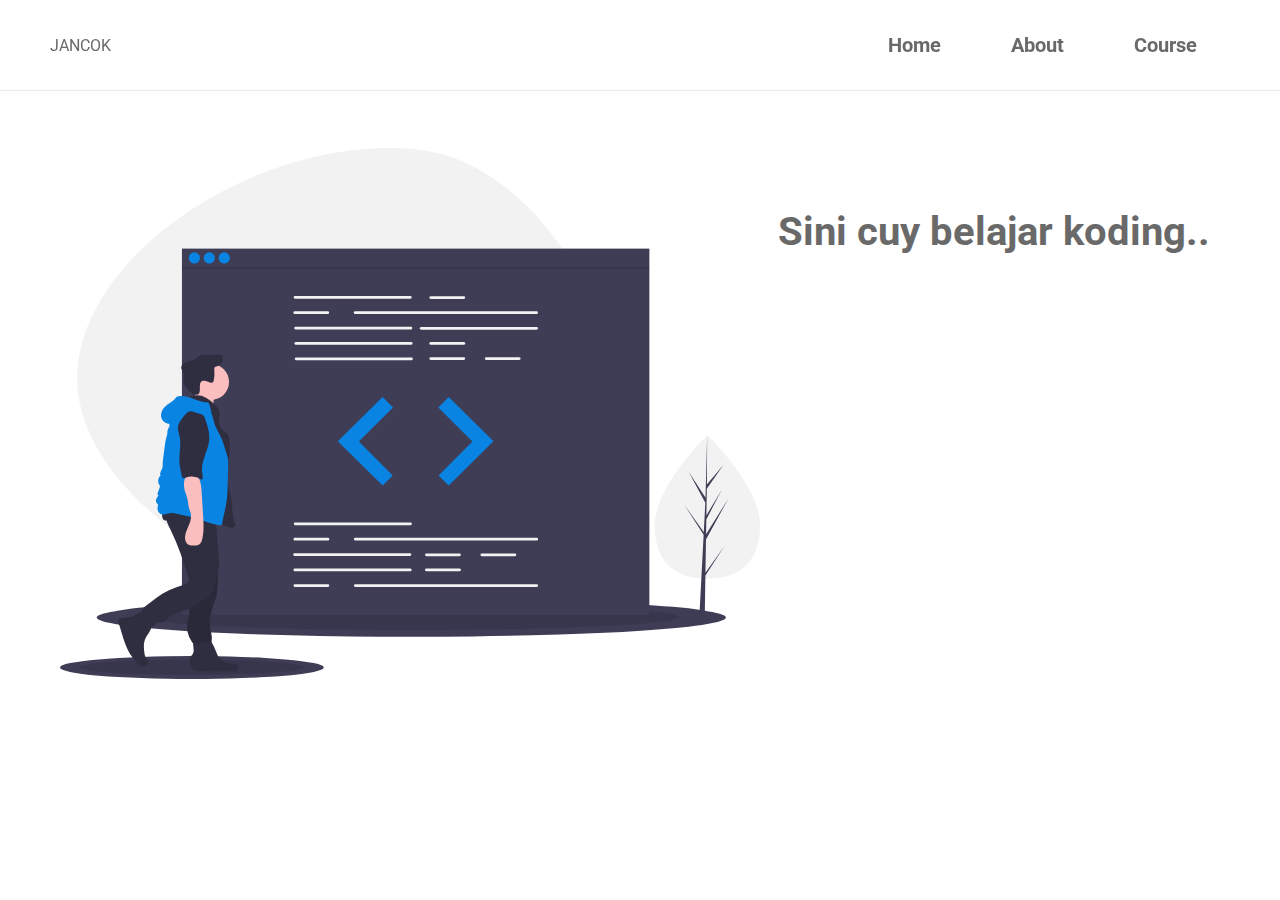
==== index.html @ 711c0e99 "add header" ====
<!DOCTYPE html>
<html lang="en">
  <head>
    <meta charset="UTF-8" />
    <meta name="viewport" content="width=device-width, initial-scale=1.0" />
    <meta http-equiv="X-UA-Compatible" content="ie=edge" />

    <link rel="stylesheet" href="index.css">

    <title>Jancok Course</title>
  </head>
  <body>
    <main>
      <section>
        <nav class="nav">
          <div class="nav-container">
            <a href="">JANCOK</a>
            <div class="nav-menu">
              <a class="btn-menu" href="#">Home</a>
              <a class="btn-menu" href="#">About</a>
              <a class="btn-menu" href="#">Course</a>
            </div>
          </div>
        </nav>
      </section>

      <section class="index-header">
        <div class="header-container">
          <h1 class="header-title">Sini cuy belajar koding..</h1>
        </div>
      </section>
    </main>
  </body>
</html>
---- index.css ----
@import url('https://fonts.googleapis.com/css?family=Roboto&display=swap');

* {
  padding: 0;
  margin: 0;
  font-weight: 400;
  color: #6a6969;
}

body {
  font-family: 'Roboto', sans-serif;
  font-size: inherit;
  padding-top: 88px;
}

div {
  display: block;
}

a {
  text-decoration: none;
}

/* Navigasi */
nav {
  display: block;
}

.nav {
  position: fixed;
  z-index: 10;
  left: 0;
  right: 0;
  top: 0;
  border-bottom: 1px solid #ebebeb;
  background-color: rgba(255, 255, 255, 0.9)
}

.nav-container {
  max-width: 1320px;
  margin: auto;
  padding: 0 50px;
  display: flex;
  align-items: center;
  justify-content: space-between;
  height: 90px;
}

.nav-logo {

}

.nav-menu {

}

.btn-menu {
  margin: 0 33px;
  font-size: 20px;
  font-weight: 700;
  text-align: center;
}

/* Header */
.index-header {
  background-image: url(./assets/images/undraw_code_review.svg);
  background-repeat: no-repeat;
  background-size: 700px;
  background-position: 60px 60px;
  padding-top: 50px;
  padding-bottom: 60px;
  height: 500px;
}

.header-container {
    padding: 70px;
}

.header-title {
  text-align: right;
  font-weight: 700;
  font-size: 40px;
}
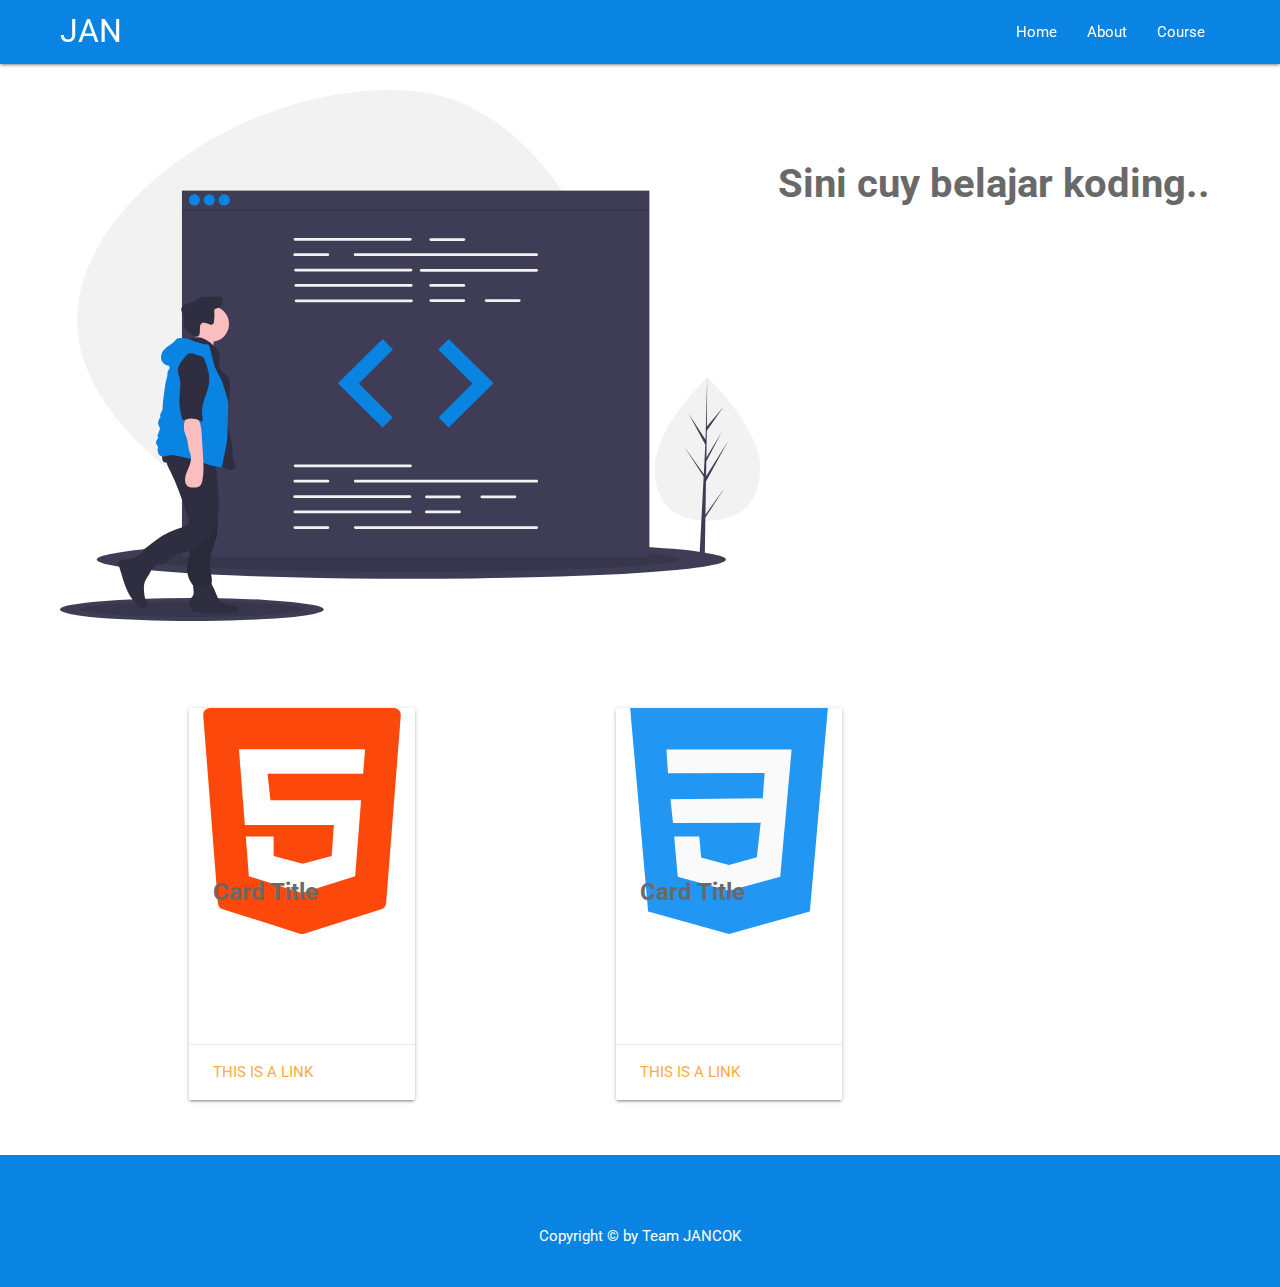
==== commit cf6243e2: "add course" ====
--- a/index.html
+++ b/index.html
@@ -5,14 +5,20 @@
     <meta name="viewport" content="width=device-width, initial-scale=1.0" />
     <meta http-equiv="X-UA-Compatible" content="ie=edge" />
 
-    <link rel="stylesheet" href="index.css">
+    <!-- Compiled and minified CSS -->
+    <link
+      rel="stylesheet"
+      href="https://cdnjs.cloudflare.com/ajax/libs/materialize/1.0.0/css/materialize.min.css"
+    />
+
+    <link rel="stylesheet" href="index.css" />
 
     <title>Jancok Course</title>
   </head>
   <body>
     <main>
       <section>
-        <nav class="nav">
+        <!-- <nav class="nav">
           <div class="nav-container">
             <a href="">JANCOK</a>
             <div class="nav-menu">
@@ -20,6 +26,17 @@
               <a class="btn-menu" href="#">About</a>
               <a class="btn-menu" href="#">Course</a>
             </div>
+          </div>
+        </nav> -->
+
+        <nav>
+          <div class="nav-wrapper">
+            <a href="#" class="brand-logo">JAN</a>
+            <ul id="nav-mobile" class="right hide-on-med-and-down">
+              <li><a href="sass.html">Home</a></li>
+              <li><a href="badges.html">About</a></li>
+              <li><a href="collapsible.html">Course</a></li>
+            </ul>
           </div>
         </nav>
       </section>
@@ -29,6 +46,58 @@
           <h1 class="header-title">Sini cuy belajar koding..</h1>
         </div>
       </section>
+
+      <div class="row">
+        <div class="col s4">
+          <div class="row">
+            <div class="col s12 m7">
+              <div class="card">
+                <div class="card-image">
+                  <img src="./assets/images/html-5.svg" />
+                  <span class="card-title">Card Title</span>
+                </div>
+                <div class="card-content">
+                  <p>
+                    HTML nya aja dulul laah
+                  </p>
+                </div>
+                <div class="card-action">
+                  <a href="./pages/services.html">This is a link</a>
+                </div>
+              </div>
+            </div>
+          </div>
+        </div>
+        <div class="col s4">
+          <div class="row">
+            <div class="col s12 m7">
+              <div class="card">
+                <div class="card-image">
+                  <img src="./assets/images/css-3.svg" />
+                  <span class="card-title">Card Title</span>
+                </div>
+                <div class="card-content">
+                  <p>
+                    Belajar html CSS sinii
+                  </p>
+                </div>
+                <div class="card-action">
+                  <a href="#">This is a link</a>
+                </div>
+              </div>
+            </div>
+          </div>
+        </div>
+      </div>
     </main>
+
+    <footer>
+      <div class="copyright">
+        <p>Copyright &copy; by Team JANCOK</p>
+      </div>
+    </footer>
+
+    <!-- Compiled and minified JavaScript -->
+    <script src="https://cdnjs.cloudflare.com/ajax/libs/materialize/1.0.0/js/materialize.min.js"></script>
   </body>
 </html>
--- a/index.css
+++ b/index.css
@@ -10,7 +10,6 @@
 body {
   font-family: 'Roboto', sans-serif;
   font-size: inherit;
-  padding-top: 88px;
 }
 
 div {
@@ -21,37 +20,14 @@
   text-decoration: none;
 }
 
-/* Navigasi */
-nav {
-  display: block;
+/* Nav */
+nav{
+  position: fixed;
+  background-color: #0984E3;
 }
 
-.nav {
-  position: fixed;
-  z-index: 10;
-  left: 0;
-  right: 0;
-  top: 0;
-  border-bottom: 1px solid #ebebeb;
-  background-color: rgba(255, 255, 255, 0.9)
-}
-
-.nav-container {
-  max-width: 1320px;
-  margin: auto;
-  padding: 0 50px;
-  display: flex;
-  align-items: center;
-  justify-content: space-between;
-  height: 90px;
-}
-
-.nav-logo {
-
-}
-
-.nav-menu {
-
+nav .nav-wrapper {
+  margin: 0 60px;
 }
 
 .btn-menu {
@@ -66,10 +42,11 @@
   background-image: url(./assets/images/undraw_code_review.svg);
   background-repeat: no-repeat;
   background-size: 700px;
-  background-position: 60px 60px;
+  background-position-x: 60px;
+  background-position-y: 90px;
   padding-top: 50px;
   padding-bottom: 60px;
-  height: 500px;
+  height: 700px;
 }
 
 .header-container {
@@ -80,4 +57,30 @@
   text-align: right;
   font-weight: 700;
   font-size: 40px;
+}
+
+.row {
+  display: flex;
+}
+
+.row .col.s4 {
+  margin: 0;
+}
+
+.card .card-image .card-title {
+  color: #6a6969;
+  font-weight: bolder;
+}
+
+/* Footer */
+footer {
+  background-color: #0984E3;
+  color: white;
+  padding: 50px 0 20px;
+  text-align: center;
+}
+
+p {
+  padding: 20px 0;
+  color: white;
 }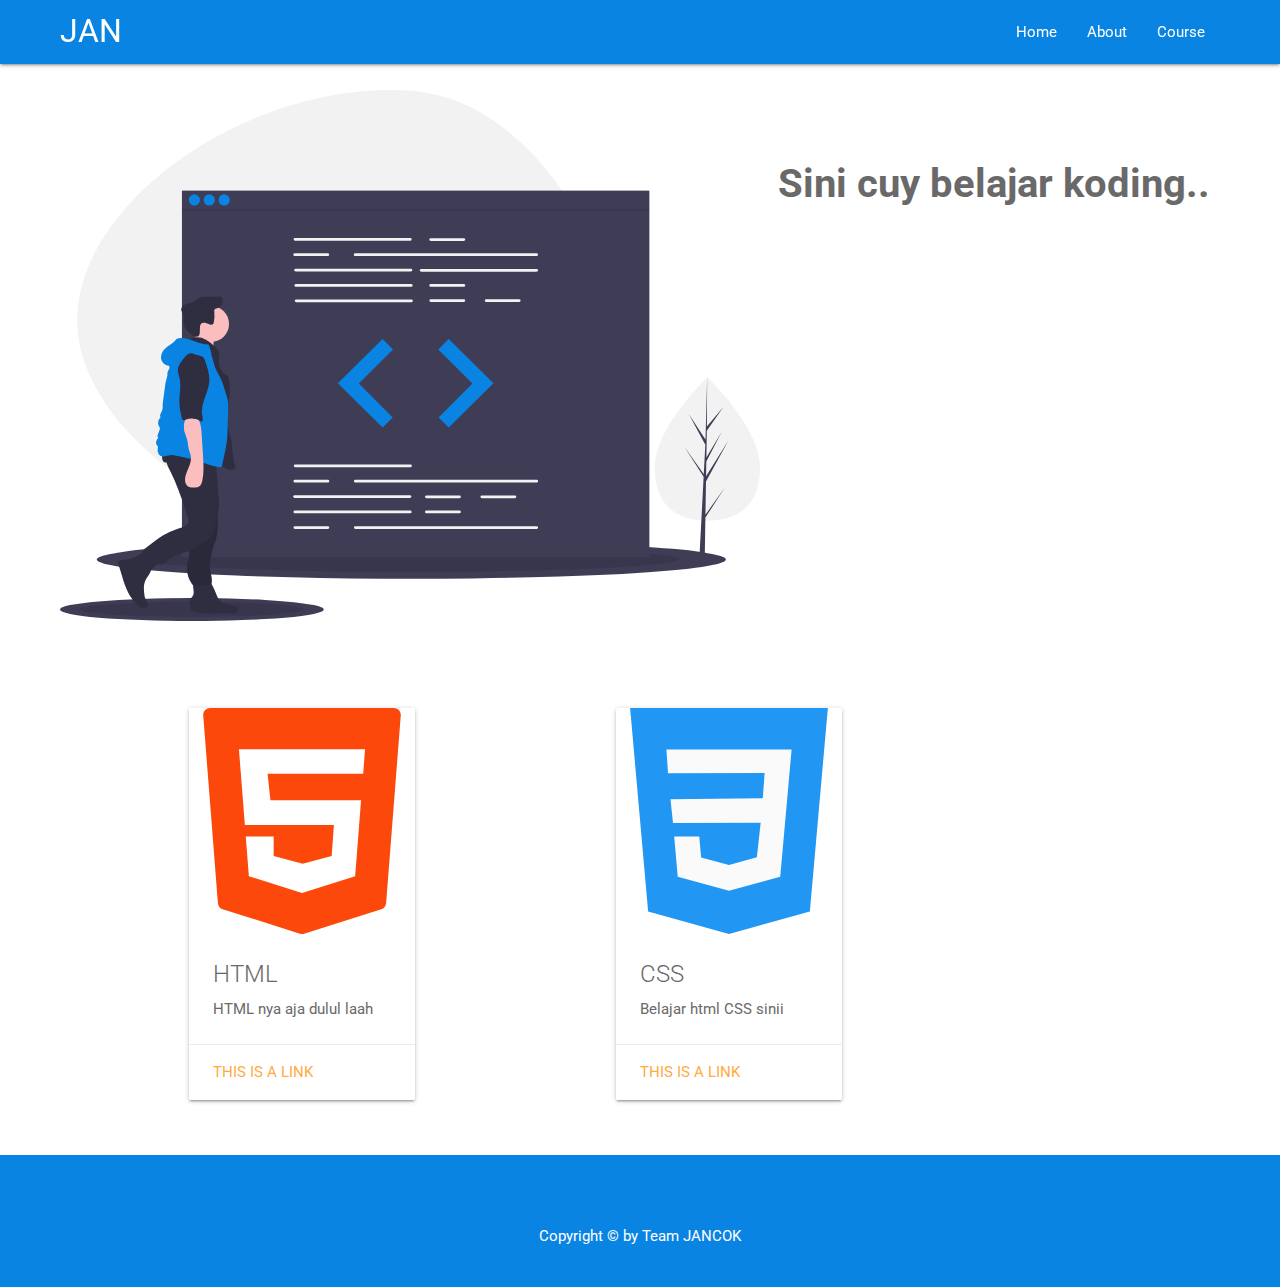
==== commit 67b9c81a: "fix content course" ====
--- a/index.html
+++ b/index.html
@@ -18,46 +18,35 @@
   <body>
     <main>
       <section>
-        <!-- <nav class="nav">
-          <div class="nav-container">
-            <a href="">JANCOK</a>
-            <div class="nav-menu">
-              <a class="btn-menu" href="#">Home</a>
-              <a class="btn-menu" href="#">About</a>
-              <a class="btn-menu" href="#">Course</a>
-            </div>
-          </div>
-        </nav> -->
-
         <nav>
           <div class="nav-wrapper">
             <a href="#" class="brand-logo">JAN</a>
             <ul id="nav-mobile" class="right hide-on-med-and-down">
-              <li><a href="sass.html">Home</a></li>
-              <li><a href="badges.html">About</a></li>
-              <li><a href="collapsible.html">Course</a></li>
+              <li><a href="#home">Home</a></li>
+              <li><a href="#about">About</a></li>
+              <li><a href="#course">Course</a></li>
             </ul>
           </div>
         </nav>
       </section>
 
-      <section class="index-header">
+      <section class="index-header" id="header">
         <div class="header-container">
           <h1 class="header-title">Sini cuy belajar koding..</h1>
         </div>
       </section>
 
-      <div class="row">
+      <div class="row" id="course">
         <div class="col s4">
           <div class="row">
             <div class="col s12 m7">
               <div class="card">
                 <div class="card-image">
                   <img src="./assets/images/html-5.svg" />
-                  <span class="card-title">Card Title</span>
                 </div>
                 <div class="card-content">
-                  <p>
+                    <span class="card-title">HTML</span>
+                  <p class="course-desc">
                     HTML nya aja dulul laah
                   </p>
                 </div>
@@ -74,10 +63,11 @@
               <div class="card">
                 <div class="card-image">
                   <img src="./assets/images/css-3.svg" />
-                  <span class="card-title">Card Title</span>
                 </div>
                 <div class="card-content">
-                  <p>
+                    <span class="card-title">CSS</span>
+
+                  <p class="course-desc">
                     Belajar html CSS sinii
                   </p>
                 </div>
@@ -92,8 +82,8 @@
     </main>
 
     <footer>
-      <div class="copyright">
-        <p>Copyright &copy; by Team JANCOK</p>
+      <div>
+        <p class="copyright">Copyright &copy; by Team JANCOK</p>
       </div>
     </footer>
 
--- a/index.css
+++ b/index.css
@@ -72,6 +72,10 @@
   font-weight: bolder;
 }
 
+.copy-right {
+  color: white;
+}
+
 /* Footer */
 footer {
   background-color: #0984E3;
@@ -80,7 +84,7 @@
   text-align: center;
 }
 
-p {
+p.copyright{
   padding: 20px 0;
   color: white;
 }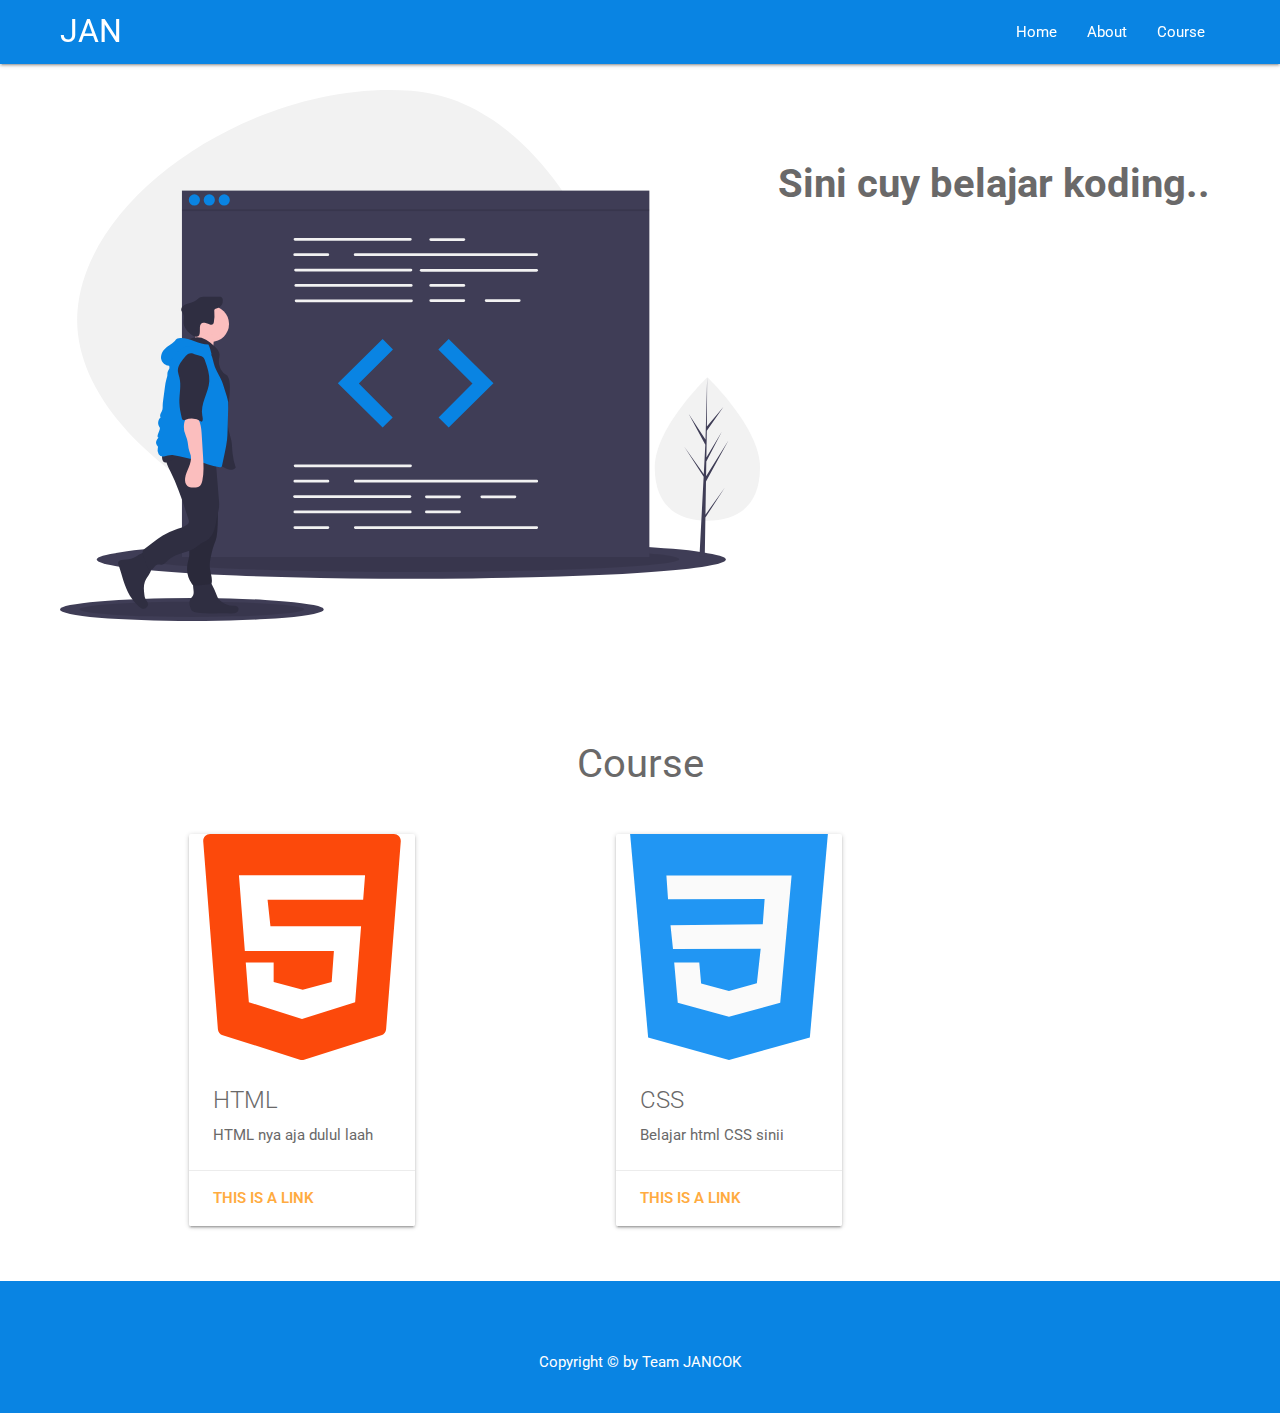
==== commit a0d69eee: "fix text" ====
--- a/index.html
+++ b/index.html
@@ -36,43 +36,45 @@
         </div>
       </section>
 
-      <div class="row" id="course">
-        <div class="col s4">
-          <div class="row">
-            <div class="col s12 m7">
-              <div class="card">
-                <div class="card-image">
-                  <img src="./assets/images/html-5.svg" />
-                </div>
-                <div class="card-content">
+      <div class="course">
+        <h1 class="course-title">Course</h1>
+        <div class="row" id="course">
+          <div class="col s4">
+            <div class="row">
+              <div class="col s12 m7">
+                <div class="card">
+                  <div class="card-image">
+                    <img src="./assets/images/html-5.svg" />
+                  </div>
+                  <div class="card-content">
                     <span class="card-title">HTML</span>
-                  <p class="course-desc">
-                    HTML nya aja dulul laah
-                  </p>
-                </div>
-                <div class="card-action">
-                  <a href="./pages/services.html">This is a link</a>
+                    <p class="course-desc">
+                      HTML nya aja dulul laah
+                    </p>
+                  </div>
+                  <div class="card-action">
+                    <a class="course-link" href="./pages/services.html">This is a link</a>
+                  </div>
                 </div>
               </div>
             </div>
           </div>
-        </div>
-        <div class="col s4">
-          <div class="row">
-            <div class="col s12 m7">
-              <div class="card">
-                <div class="card-image">
-                  <img src="./assets/images/css-3.svg" />
-                </div>
-                <div class="card-content">
+          <div class="col s4">
+            <div class="row">
+              <div class="col s12 m7">
+                <div class="card">
+                  <div class="card-image">
+                    <img src="./assets/images/css-3.svg" />
+                  </div>
+                  <div class="card-content">
                     <span class="card-title">CSS</span>
-
-                  <p class="course-desc">
-                    Belajar html CSS sinii
-                  </p>
-                </div>
-                <div class="card-action">
-                  <a href="#">This is a link</a>
+                    <p class="course-desc">
+                      Belajar html CSS sinii
+                    </p>
+                  </div>
+                  <div class="card-action">
+                    <a class="course-link" href="#">This is a link</a>
+                  </div>
                 </div>
               </div>
             </div>
--- a/index.css
+++ b/index.css
@@ -53,6 +53,13 @@
     padding: 70px;
 }
 
+/* COURSE */
+.course-title {
+  text-align: center;
+  font-size: 40px;
+  margin-bottom: 40px;
+}
+
 .header-title {
   text-align: right;
   font-weight: 700;
@@ -72,8 +79,9 @@
   font-weight: bolder;
 }
 
-.copy-right {
-  color: white;
+a.course-link {
+  font-weight: 600;
+  color: #0984E3;
 }
 
 /* Footer */
